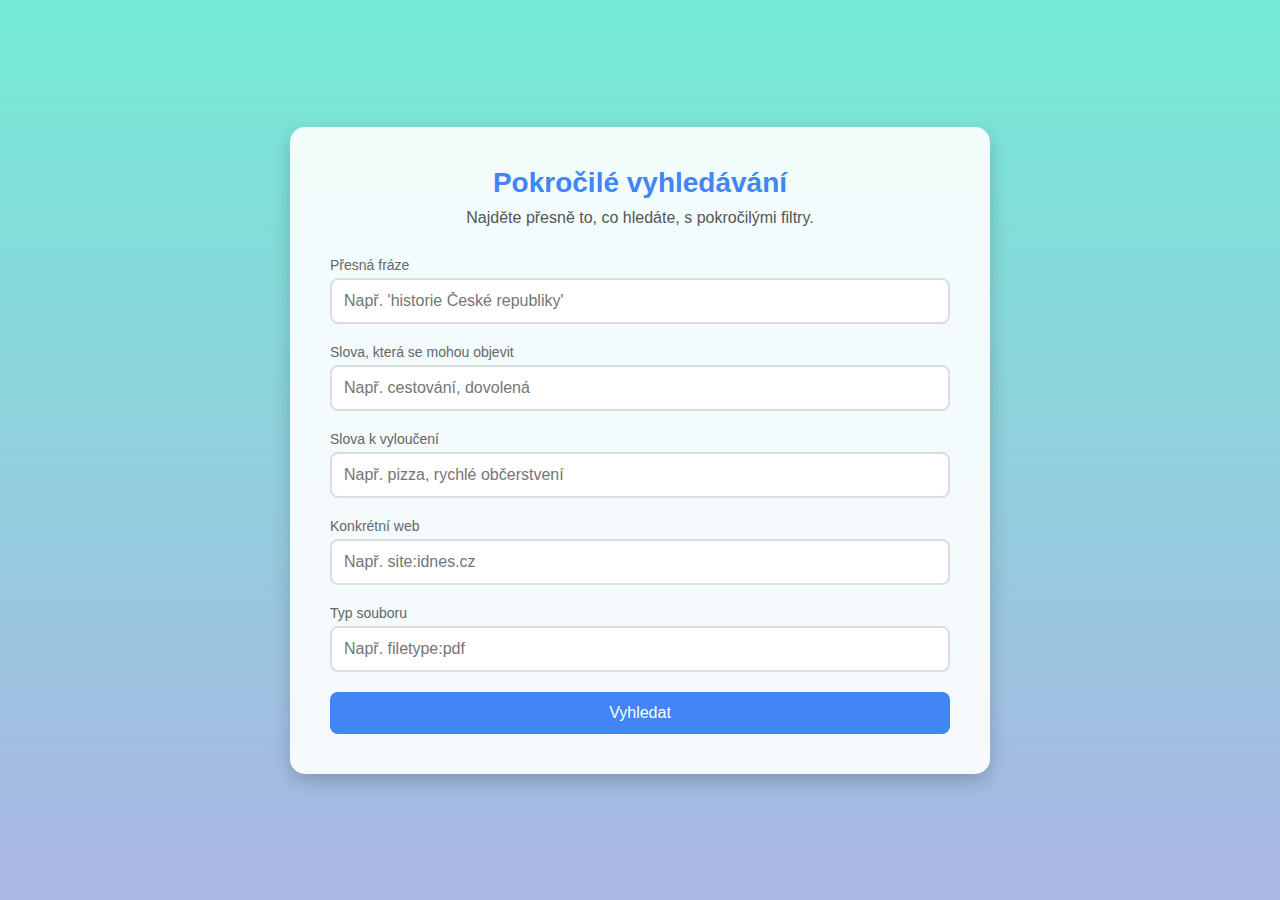
==== adv.html @ 0bc30e8b "Add files via upload" ====
<!DOCTYPE html>
<html lang="cs">
<head>
    <meta charset="UTF-8">
    <meta name="viewport" content="width=device-width, initial-scale=1.0">
    <title>Pokročilé vyhledávání</title>
    <link rel="stylesheet" href="styles-adv.css">
</head>
<body>
    <div class="background">
        <div class="container">
            <h1>Pokročilé vyhledávání</h1>
            <p class="description">Najděte přesně to, co hledáte, s pokročilými filtry.</p>
            <form action="https://www.google.com/search" method="get" target="_blank">
                <div class="form-group">
                    <label for="exact-phrase">Přesná fráze</label>
                    <input type="text" id="exact-phrase" name="q" placeholder="Např. 'historie České republiky'">
                </div>

                <div class="form-group">
                    <label for="any-words">Slova, která se mohou objevit</label>
                    <input type="text" id="any-words" name="q" placeholder="Např. cestování, dovolená">
                </div>

                <div class="form-group">
                    <label for="exclude-words">Slova k vyloučení</label>
                    <input type="text" id="exclude-words" name="q" placeholder="Např. pizza, rychlé občerstvení">
                </div>

                <div class="form-group">
                    <label for="site">Konkrétní web</label>
                    <input type="text" id="site" name="q" placeholder="Např. site:idnes.cz">
                </div>

                <div class="form-group">
                    <label for="filetype">Typ souboru</label>
                    <input type="text" id="filetype" name="q" placeholder="Např. filetype:pdf">
                </div>

                <button type="submit">Vyhledat</button>
            </form>
        </div>
    </div>
</body>
</html>
---- styles-adv.css ----
* {
    margin: 0;
    padding: 0;
    box-sizing: border-box;
}

/* Reset stylů */
body, h1, p, form, input, button {
    margin: 0;
    padding: 0;
    box-sizing: border-box;
}

body {
    font-family: 'Arial', sans-serif;
    background: linear-gradient(to bottom, #74ebd5, #acb6e5);
    min-height: 100vh;
    display: flex;
    justify-content: center;
    align-items: center;
    color: #333;
}

.background {
    padding: 40px;
    background: rgba(255, 255, 255, 0.9);
    border-radius: 15px;
    box-shadow: 0 8px 20px rgba(0, 0, 0, 0.2);
    width: 90%;
    max-width: 700px;
}

/* Nadpis a popis */
h1 {
    text-align: center;
    font-size: 28px;
    color: #4285f4;
    margin-bottom: 10px;
}

.description {
    text-align: center;
    font-size: 16px;
    color: #555;
    margin-bottom: 30px;
}

/* Formulář */
form {
    display: flex;
    flex-direction: column;
    gap: 20px;
}

.form-group {
    display: flex;
    flex-direction: column;
}

label {
    font-size: 14px;
    color: #666;
    margin-bottom: 5px;
}

input {
    padding: 12px;
    font-size: 16px;
    border: 2px solid #ddd;
    border-radius: 8px;
    transition: all 0.3s ease;
}

input:focus {
    border-color: #4285f4;
    box-shadow: 0 0 6px rgba(66, 133, 244, 0.3);
    outline: none;
}

/* Tlačítko */
button {
    background-color: #4285f4;
    color: white;
    padding: 12px;
    border: none;
    border-radius: 8px;
    font-size: 16px;
    cursor: pointer;
    transition: background-color 0.3s, transform 0.2s;
}

button:hover {
    background-color: #3367d6;
}

button:active {
    transform: scale(0.95);
}

/* Responzivita */
@media (max-width: 768px) {
    .background {
        padding: 20px;
    }

    h1 {
        font-size: 24px;
    }

    .description {
        font-size: 14px;
    }

    input {
        font-size: 14px;
        padding: 10px;
    }

    button {
        font-size: 14px;
    }
}
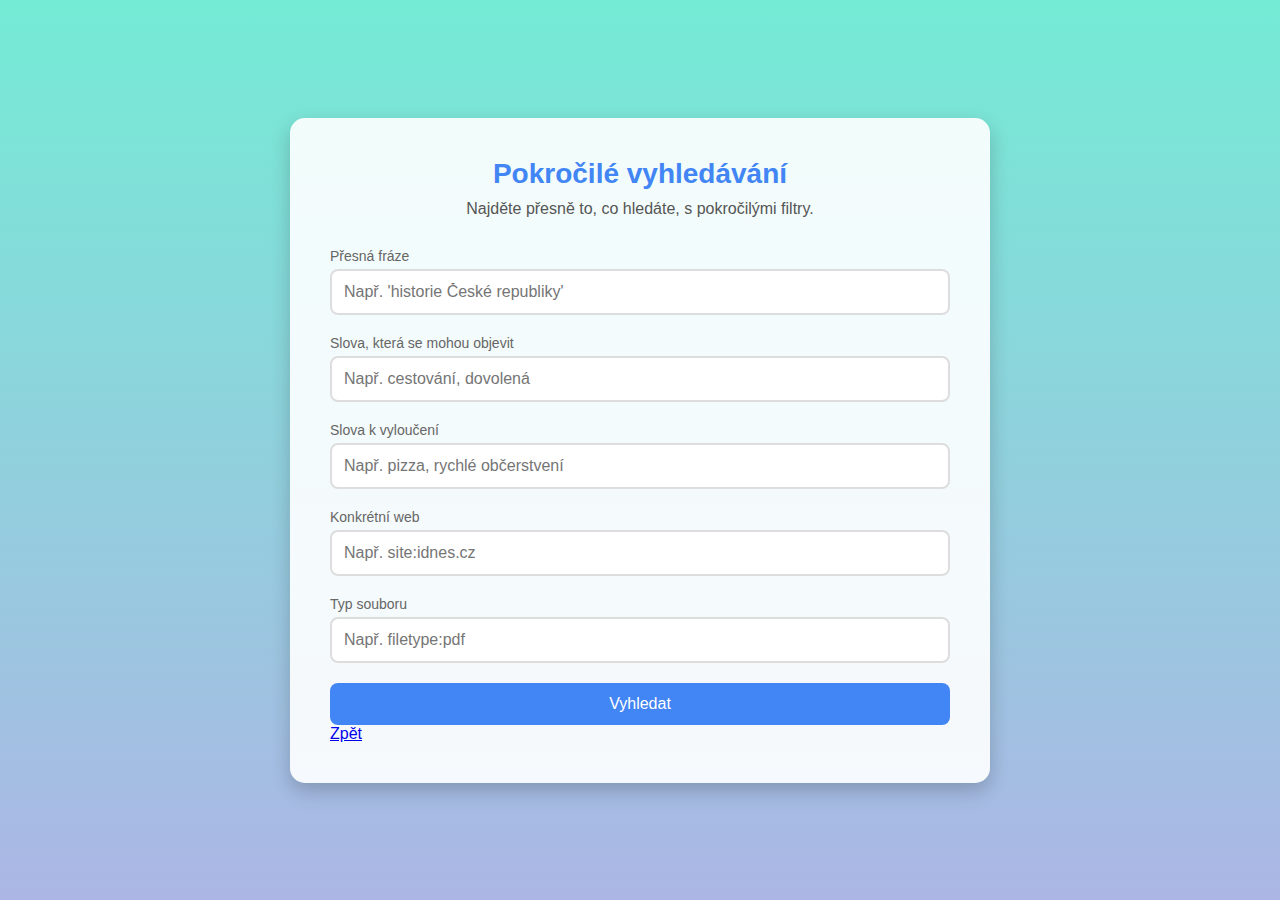
==== commit e74b51e3: "Add files via upload" ====
--- a/adv.html
+++ b/adv.html
@@ -4,7 +4,7 @@
     <meta charset="UTF-8">
     <meta name="viewport" content="width=device-width, initial-scale=1.0">
     <title>Pokročilé vyhledávání</title>
-    <link rel="stylesheet" href="styles-adv.css">
+    <link rel="stylesheet" href="CSS/styles-adv.css">
 </head>
 <body>
     <div class="background">
@@ -39,6 +39,7 @@
 
                 <button type="submit">Vyhledat</button>
             </form>
+            <a href="index.html">Zpět</a>
         </div>
     </div>
 </body>
--- a/CSS/styles-adv.css
+++ b/CSS/styles-adv.css
@@ -0,0 +1,122 @@
+* {
+    margin: 0;
+    padding: 0;
+    box-sizing: border-box;
+}
+
+/* Reset stylů */
+body, h1, p, form, input, button {
+    margin: 0;
+    padding: 0;
+    box-sizing: border-box;
+}
+
+body {
+    font-family: 'Arial', sans-serif;
+    background: linear-gradient(to bottom, #74ebd5, #acb6e5);
+    min-height: 100vh;
+    display: flex;
+    justify-content: center;
+    align-items: center;
+    color: #333;
+}
+
+.background {
+    padding: 40px;
+    background: rgba(255, 255, 255, 0.9);
+    border-radius: 15px;
+    box-shadow: 0 8px 20px rgba(0, 0, 0, 0.2);
+    width: 90%;
+    max-width: 700px;
+}
+
+/* Nadpis a popis */
+h1 {
+    text-align: center;
+    font-size: 28px;
+    color: #4285f4;
+    margin-bottom: 10px;
+}
+
+.description {
+    text-align: center;
+    font-size: 16px;
+    color: #555;
+    margin-bottom: 30px;
+}
+
+/* Formulář */
+form {
+    display: flex;
+    flex-direction: column;
+    gap: 20px;
+}
+
+.form-group {
+    display: flex;
+    flex-direction: column;
+}
+
+label {
+    font-size: 14px;
+    color: #666;
+    margin-bottom: 5px;
+}
+
+input {
+    padding: 12px;
+    font-size: 16px;
+    border: 2px solid #ddd;
+    border-radius: 8px;
+    transition: all 0.3s ease;
+}
+
+input:focus {
+    border-color: #4285f4;
+    box-shadow: 0 0 6px rgba(66, 133, 244, 0.3);
+    outline: none;
+}
+
+/* Tlačítko */
+button {
+    background-color: #4285f4;
+    color: white;
+    padding: 12px;
+    border: none;
+    border-radius: 8px;
+    font-size: 16px;
+    cursor: pointer;
+    transition: background-color 0.3s, transform 0.2s;
+}
+
+button:hover {
+    background-color: #3367d6;
+}
+
+button:active {
+    transform: scale(0.95);
+}
+
+/* Responzivita */
+@media (max-width: 768px) {
+    .background {
+        padding: 20px;
+    }
+
+    h1 {
+        font-size: 24px;
+    }
+
+    .description {
+        font-size: 14px;
+    }
+
+    input {
+        font-size: 14px;
+        padding: 10px;
+    }
+
+    button {
+        font-size: 14px;
+    }
+}
